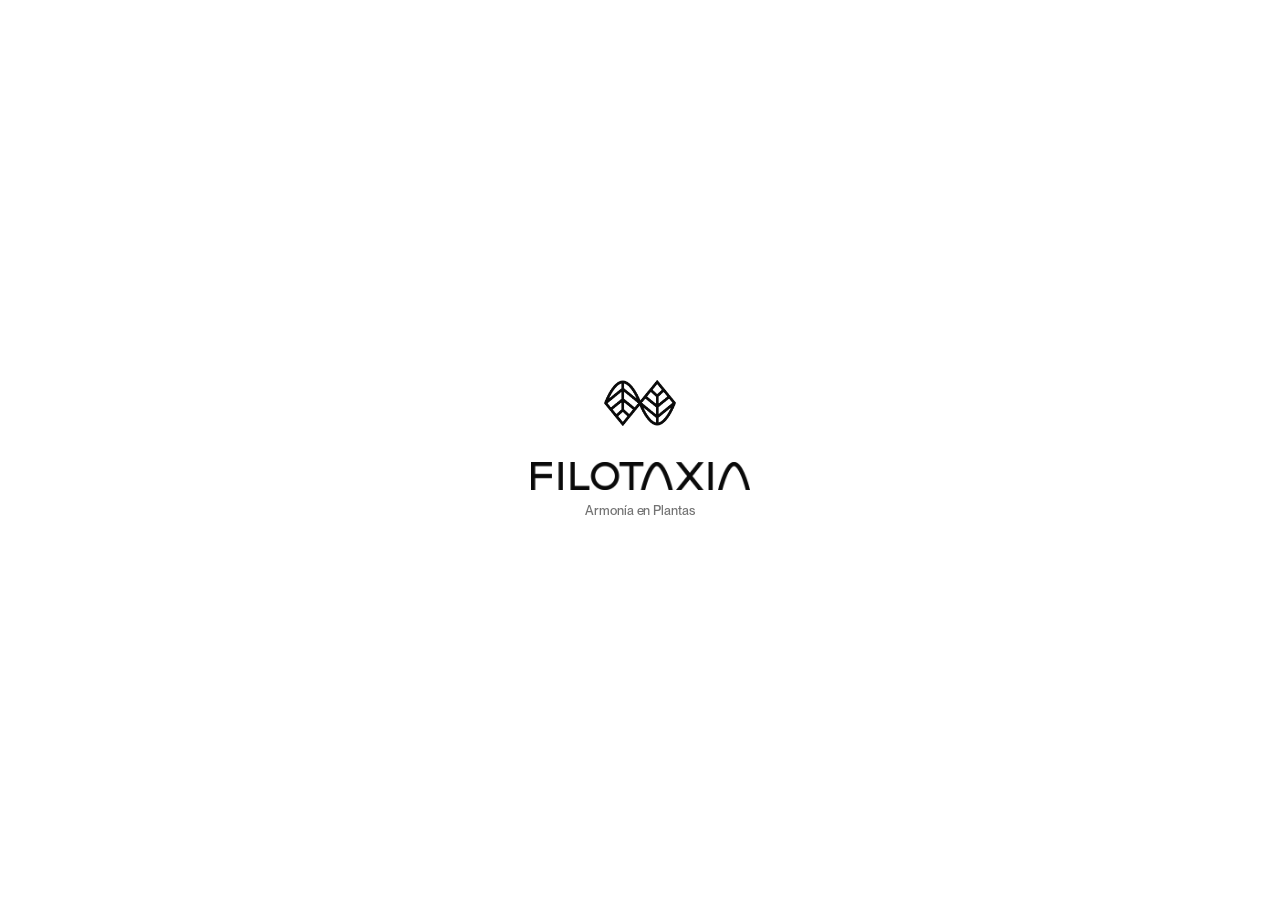
==== index.html @ 84ada1ea "Mi terrario sin terrario, Manifiesto más liviano y Escuchar sin barra - Mi terrario sin terrario: en" ====
<!DOCTYPE html>
<html lang="es" data-theme="light">

<head>
    <meta charset="UTF-8" />
    <title>Filotaxia</title>
    <!-- viewport-fit=cover: la app usa toda la pantalla y respeta las áreas seguras (notch, barra de inicio) -->
    <meta name="viewport" content="width=device-width, initial-scale=1.0, viewport-fit=cover" />
    <meta name="description" content="Escuchá el sonido de tu terrario." />
    <!-- Color de la barra del navegador, uno por esquema (utils/theme.js los pisa si se fuerza un tema) -->
    <meta name="theme-color" content="#ffffff" media="(prefers-color-scheme: light)" data-scheme="light" />
    <meta name="theme-color" content="#0a0a0a" media="(prefers-color-scheme: dark)" data-scheme="dark" />
    <!-- App instalable (PWA): ícono y nombre en la pantalla de inicio.
         Android usa los íconos del manifest; el iPhone no: usa apple-touch-icon
         (PNG de 180×180 sin transparencia). Vive en la raíz porque es donde iOS
         lo busca si no encuentra este link. -->
    <link rel="manifest" href="./manifest.webmanifest" />
    <link rel="icon" type="image/png" href="./src/assets/icons/favicon-48.png" />
    <link rel="apple-touch-icon" sizes="180x180" href="./apple-touch-icon.png" />
    <meta name="mobile-web-app-capable" content="yes" />
    <meta name="apple-mobile-web-app-title" content="Filotaxia" />
    <meta name="apple-mobile-web-app-status-bar-style" content="default" />
    <!-- Tipografía: PP Neue Montreal, local (src/styles/base/fonts.css); se precarga el corte de texto -->
    <link rel="preload" href="./src/assets/fonts/ppneuemontreal-medium.otf" as="font" type="font/otf" crossorigin>
    <link rel="stylesheet" href="./src/styles.css" />
</head>

<body>
    <a class="skip-link" href="#view">Saltar al contenido</a>

    <div class="app-shell" data-app-shell>
        <!-- LAYOUT: Header (solo en las vistas que lo piden: Terrarios, Cuidados, Bitácora, Ajustes).
             Ajustes a la derecha, como el avatar de Pulso (components/settings-link) -->
        <header class="app-header" data-header hidden>
            <div class="app-header__inner container">
                <div class="app-header__lead">
                    <a class="app-header__back" href="#/coleccion" data-header-back hidden aria-label="Volver">
                        <!-- Lucide: chevron-left -->
                        <svg viewBox="0 0 24 24" fill="none" stroke="currentColor" stroke-width="1.5"
                            stroke-linecap="round" stroke-linejoin="round" aria-hidden="true">
                            <path d="m15 18-6-6 6-6" />
                        </svg>
                    </a>
                    <div class="app-header__titles">
                        <h1 class="app-header__title" data-header-title tabindex="-1">Filotaxia</h1>
                        <p class="app-header__subtitle" data-header-subtitle></p>
                    </div>
                </div>
                <a class="settings-link" href="#/ajustes" data-header-settings aria-label="Ajustes">
                    <span class="settings-link__dot" aria-hidden="true"></span>
                </a>
            </div>
        </header>

        <!-- LAYOUT: View (el router monta acá cada pantalla) -->
        <main id="view" class="app-view" tabindex="-1"></main>

        <!-- LAYOUT: Bottom-Nav (estructura de Pulso): Mi terrario · Colección · Conectar ·
             Manifiesto · Guía; Conectar (el escáner) en el centro, en negro, como acción
             principal. Riel lateral en desktop. Ajustes está en el header. En todas
             las pantallas menos el splash y el Manifiesto del primer escaneo. -->
        <nav class="bottom-nav" aria-label="Secciones" data-nav hidden>
            <a class="bottom-nav__brand" href="#/mi-terrario">Filotaxia</a>
            <ul class="bottom-nav__list">
                <li>
                    <a class="bottom-nav__link" href="#/mi-terrario" data-route="mi-terrario">
                        <!-- Mi terrario (#/mi-terrario). Ícono: un terrario propio, con el
                             trazo de Lucide: la pecera redonda del TR01,
                             la línea del sustrato y un brote adentro. El viewBox recorta el margen
                             para que se vea del mismo tamaño que los otros íconos -->
                        <svg class="bottom-nav__icon bottom-nav__icon--terrario" viewBox="2.5 2.5 19 19" fill="none" stroke="currentColor"
                            stroke-linecap="round" stroke-linejoin="round" aria-hidden="true">
                            <path d="M8.5 4.5h7" />
                            <path d="M8.5 4.5C5.8 5.9 4 8.7 4 12a8 8 0 0 0 16 0c0-3.3-1.8-6.1-4.5-7.5" />
                            <path d="M5 15.5h14" />
                            <path d="M12 15.5v-4.5" />
                            <path d="M12 13c-1.8 0-3-1.2-3-3 1.8 0 3 1.2 3 3z" />
                            <path d="M12 12c1.8 0 3-1.2 3-3-1.8 0-3 1.2-3 3z" />
                        </svg>
                        <span class="bottom-nav__label">Mi terrario</span>
                    </a>
                </li>
                <li>
                    <a class="bottom-nav__link" href="#/coleccion" data-route="coleccion">
                        <!-- Lucide: layout-grid -->
                        <svg class="bottom-nav__icon" viewBox="0 0 24 24" fill="none" stroke="currentColor"
                            stroke-linecap="round" stroke-linejoin="round" aria-hidden="true">
                            <rect width="7" height="7" x="3" y="3" rx="1" />
                            <rect width="7" height="7" x="14" y="3" rx="1" />
                            <rect width="7" height="7" x="14" y="14" rx="1" />
                            <rect width="7" height="7" x="3" y="14" rx="1" />
                        </svg>
                        <span class="bottom-nav__label">Colección</span>
                    </a>
                </li>
                <li>
                    <!-- Conectar (abre el escáner del QR): la acción principal, en el centro y en negro.
                         Ícono: el isotipo de Filotaxia (las dos hojas), como máscara: toma el color del texto -->
                    <a class="bottom-nav__link bottom-nav__link--main" href="#/escanear" data-route="escanear">
                        <span class="bottom-nav__icon bottom-nav__logo" aria-hidden="true"></span>
                        <span class="bottom-nav__label">Conectar</span>
                    </a>
                </li>
                <li>
                    <a class="bottom-nav__link" href="#/manifiesto" data-route="manifiesto">
                        <!-- Lucide: book-open -->
                        <svg class="bottom-nav__icon" viewBox="0 0 24 24" fill="none" stroke="currentColor"
                            stroke-linecap="round" stroke-linejoin="round" aria-hidden="true">
                            <path d="M12 7v14" />
                            <path d="M3 18a1 1 0 0 1-1-1V4a1 1 0 0 1 1-1h5a4 4 0 0 1 4 4 4 4 0 0 1 4-4h5a1 1 0 0 1 1 1v13a1 1 0 0 1-1 1h-6a3 3 0 0 0-3 3 3 3 0 0 0-3-3z" />
                        </svg>
                        <span class="bottom-nav__label">Manifiesto</span>
                    </a>
                </li>
                <li>
                    <a class="bottom-nav__link" href="#/filotaxia" data-route="filotaxia">
                        <!-- Lucide: route (la Guía es "Tu recorrido": del primer paso al último) -->
                        <svg class="bottom-nav__icon" viewBox="0 0 24 24" fill="none" stroke="currentColor"
                            stroke-linecap="round" stroke-linejoin="round" aria-hidden="true">
                            <circle cx="6" cy="19" r="3" />
                            <path d="M9 19h8.5a3.5 3.5 0 0 0 0-7h-11a3.5 3.5 0 0 1 0-7H15" />
                            <circle cx="18" cy="5" r="3" />
                        </svg>
                        <span class="bottom-nav__label">Guía</span>
                    </a>
                </li>
            </ul>
        </nav>
    </div>

    <!-- Avisos breves (components/toast) -->
    <div class="toast-region" data-toast-region aria-live="polite"></div>

    <script type="module" src="./src/main.js"></script>
</body>

</html>
---- src/styles.css ----
/* ============================================
   STYLES
   ============================================ */
/* tokens */
@import url('./styles/tokens/tokens-colors.css');
@import url('./styles/tokens/tokens-typography.css');
@import url('./styles/tokens/tokens-spacing.css');
@import url('./styles/tokens/tokens-radius.css');
@import url('./styles/tokens/tokens-effects.css');
@import url('./styles/tokens/tokens-sizes.css');

/* semantic */
@import url('./styles/semantic/semantic-colors.css');

/* base */
@import url('./styles/base/fonts.css');
@import url('./styles/base/reset.css');
@import url('./styles/base/base.css');
@import url('./styles/base/layout.css');
@import url('./styles/base/typography.css');

/* ============================================
   LAYOUT
   ============================================ */
@import url('./layout/app-shell/app-shell.css');
@import url('./layout/header/header.css');
@import url('./layout/bottom-nav/bottom-nav.css');

/* ============================================
   ANIMATIONS
   ============================================ */
@import url('./animation/reveal.css');

/* ============================================
   COMPONENTS
   ============================================ */
@import url('./components/button/button.css');
@import url('./components/field/field.css');
@import url('./components/terrarium-art/terrarium-art.css');
@import url('./components/list-row/list-row.css');
@import url('./components/switch/switch.css');
@import url('./components/segmented/segmented.css');
@import url('./components/chip/chip.css');
@import url('./components/sheet/sheet.css');
@import url('./components/toast/toast.css');
@import url('./components/leaf-waves/leaf-waves.css');
@import url('./components/settings-link/settings-link.css');
@import url('./components/block/block.css');
@import url('./components/plants-block/plants-block.css');
@import url('./components/connect-loop/connect-loop.css');

/* ============================================
   VIEWS
   ============================================ */
@import url('./views/inicio/inicio.css');
@import url('./views/mi-terrario/mi-terrario.css');
@import url('./views/escanear/escanear.css');
@import url('./views/terrario/terrario.css');
@import url('./views/coleccion/coleccion.css');
@import url('./views/escuchar/escuchar.css');
@import url('./views/bitacora/bitacora.css');
@import url('./views/ajustes/ajustes.css');
@import url('./views/manifiesto/manifiesto.css');
@import url('./views/cuidados/cuidados.css');
@import url('./views/filotaxia/filotaxia.css');
@import url('./views/admin/admin.css');
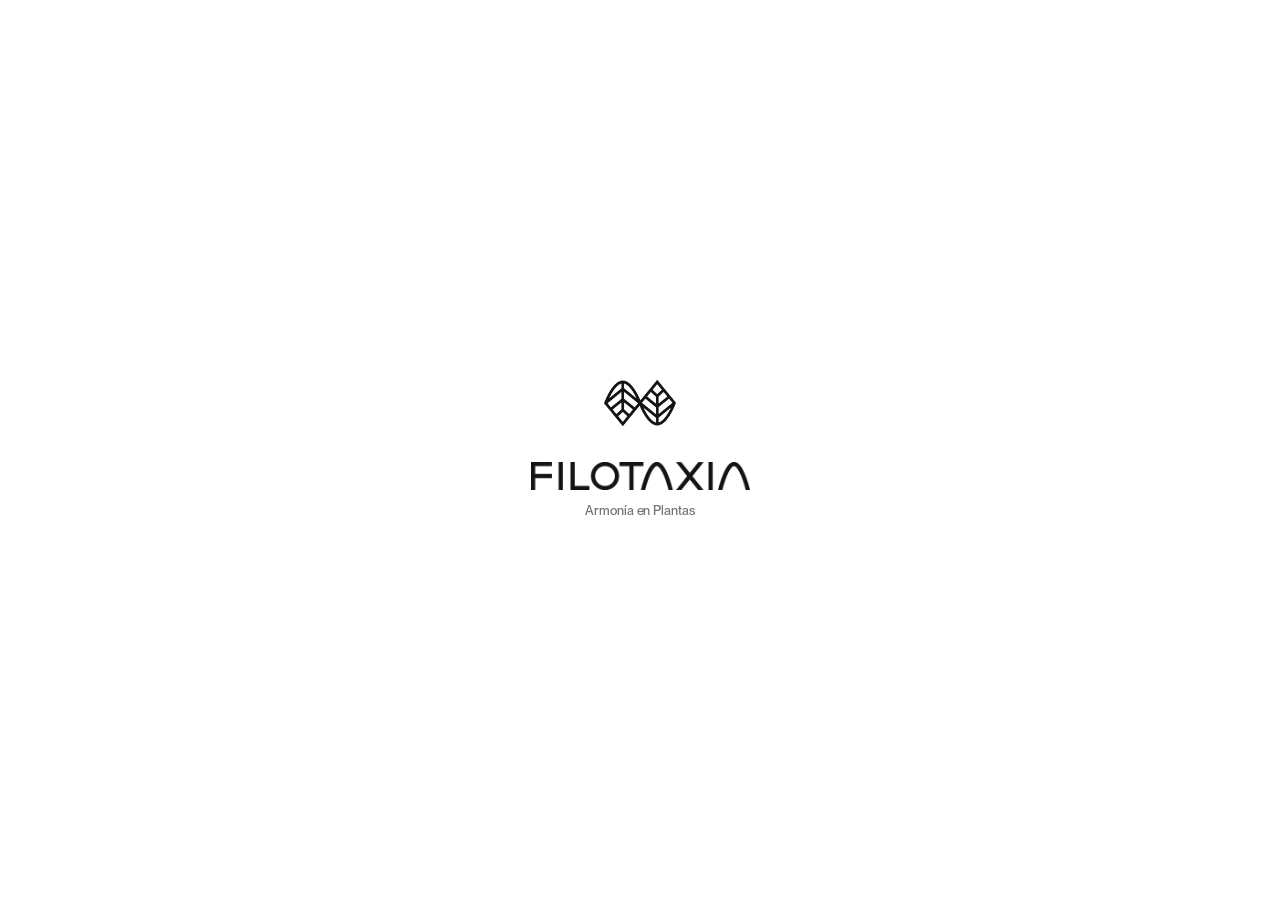
==== commit bbfd491d: "Guía con el proceso y la animación de conectar; negro #141413 y botones #000 - Guía: "1 proceso / 3 " ====
--- a/index.html
+++ b/index.html
@@ -9,7 +9,7 @@
     <meta name="description" content="Escuchá el sonido de tu terrario." />
     <!-- Color de la barra del navegador, uno por esquema (utils/theme.js los pisa si se fuerza un tema) -->
     <meta name="theme-color" content="#ffffff" media="(prefers-color-scheme: light)" data-scheme="light" />
-    <meta name="theme-color" content="#0a0a0a" media="(prefers-color-scheme: dark)" data-scheme="dark" />
+    <meta name="theme-color" content="#141413" media="(prefers-color-scheme: dark)" data-scheme="dark" />
     <!-- App instalable (PWA): ícono y nombre en la pantalla de inicio.
          Android usa los íconos del manifest; el iPhone no: usa apple-touch-icon
          (PNG de 180×180 sin transparencia). Vive en la raíz porque es donde iOS
--- a/src/styles.css
+++ b/src/styles.css
@@ -48,6 +48,7 @@
 @import url('./components/block/block.css');
 @import url('./components/plants-block/plants-block.css');
 @import url('./components/connect-loop/connect-loop.css');
+@import url('./components/share-sheet/share-sheet.css');
 
 /* ============================================
    VIEWS
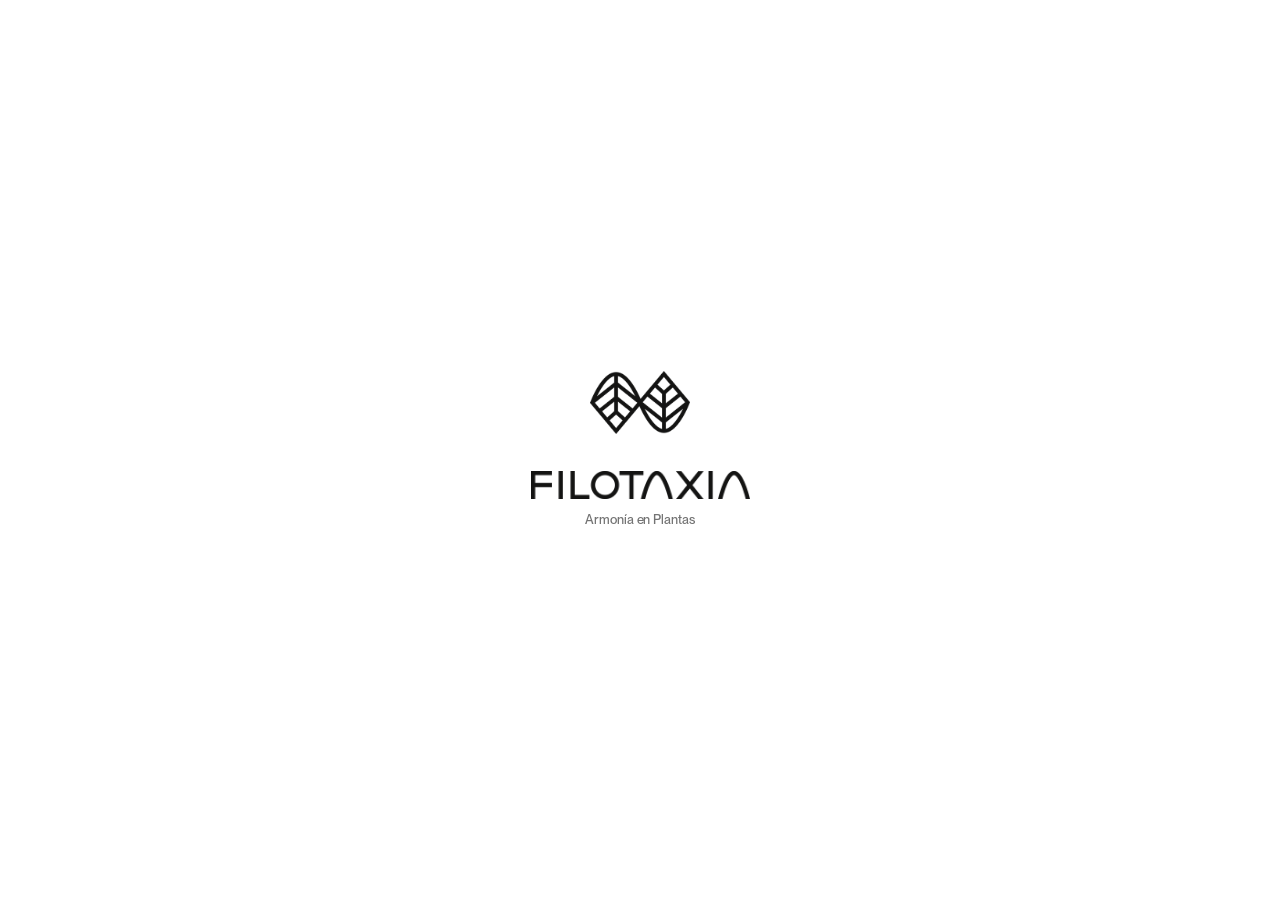
==== commit 29c05b8c: "Rediseña chips, splash, Manifiesto y la barra: Conectar → Filotaxia - Chips/badges: texto plano entr" ====
--- a/index.html
+++ b/index.html
@@ -55,10 +55,13 @@
         <!-- LAYOUT: View (el router monta acá cada pantalla) -->
         <main id="view" class="app-view" tabindex="-1"></main>
 
-        <!-- LAYOUT: Bottom-Nav (estructura de Pulso): Mi terrario · Colección · Conectar ·
-             Manifiesto · Guía; Conectar (el escáner) en el centro, en negro, como acción
-             principal. Riel lateral en desktop. Ajustes está en el header. En todas
-             las pantallas menos el splash y el Manifiesto del primer escaneo. -->
+        <!-- LAYOUT: Bottom-Nav (estructura de Pulso): Mi terrario · Colección · Filotaxia ·
+             Manifiesto · Guía; Filotaxia (el catálogo de formas y ondas, la génesis del
+             proyecto: views/formas-ondas) en el centro, en negro, con el isotipo de la
+             marca — antes era "Conectar" (el escáner); ahora se llega a él desde el botón
+             "Conectar" de Mi terrario o el QR chico del bloque Pieza, no desde la barra.
+             Riel lateral en desktop. Ajustes está en el header. En todas las pantallas
+             menos el splash y el Manifiesto del primer escaneo. -->
         <nav class="bottom-nav" aria-label="Secciones" data-nav hidden>
             <a class="bottom-nav__brand" href="#/mi-terrario">Filotaxia</a>
             <ul class="bottom-nav__list">
@@ -94,11 +97,12 @@
                     </a>
                 </li>
                 <li>
-                    <!-- Conectar (abre el escáner del QR): la acción principal, en el centro y en negro.
-                         Ícono: el isotipo de Filotaxia (las dos hojas), como máscara: toma el color del texto -->
-                    <a class="bottom-nav__link bottom-nav__link--main" href="#/escanear" data-route="escanear">
+                    <!-- Filotaxia (el catálogo de formas y ondas): la acción principal, en el
+                         centro y en negro. Ícono: el isotipo de Filotaxia (las dos hojas),
+                         como máscara: toma el color del texto -->
+                    <a class="bottom-nav__link bottom-nav__link--main" href="#/formas-ondas" data-route="formas-ondas">
                         <span class="bottom-nav__icon bottom-nav__logo" aria-hidden="true"></span>
-                        <span class="bottom-nav__label">Conectar</span>
+                        <span class="bottom-nav__label">Filotaxia</span>
                     </a>
                 </li>
                 <li>
--- a/src/styles.css
+++ b/src/styles.css
@@ -48,7 +48,9 @@
 @import url('./components/block/block.css');
 @import url('./components/plants-block/plants-block.css');
 @import url('./components/connect-loop/connect-loop.css');
+@import url('./components/production-loop/production-loop.css');
 @import url('./components/share-sheet/share-sheet.css');
+@import url('./components/particles/particles.css');
 
 /* ============================================
    VIEWS
@@ -64,4 +66,5 @@
 @import url('./views/manifiesto/manifiesto.css');
 @import url('./views/cuidados/cuidados.css');
 @import url('./views/filotaxia/filotaxia.css');
+@import url('./views/formas-ondas/formas-ondas.css');
 @import url('./views/admin/admin.css');
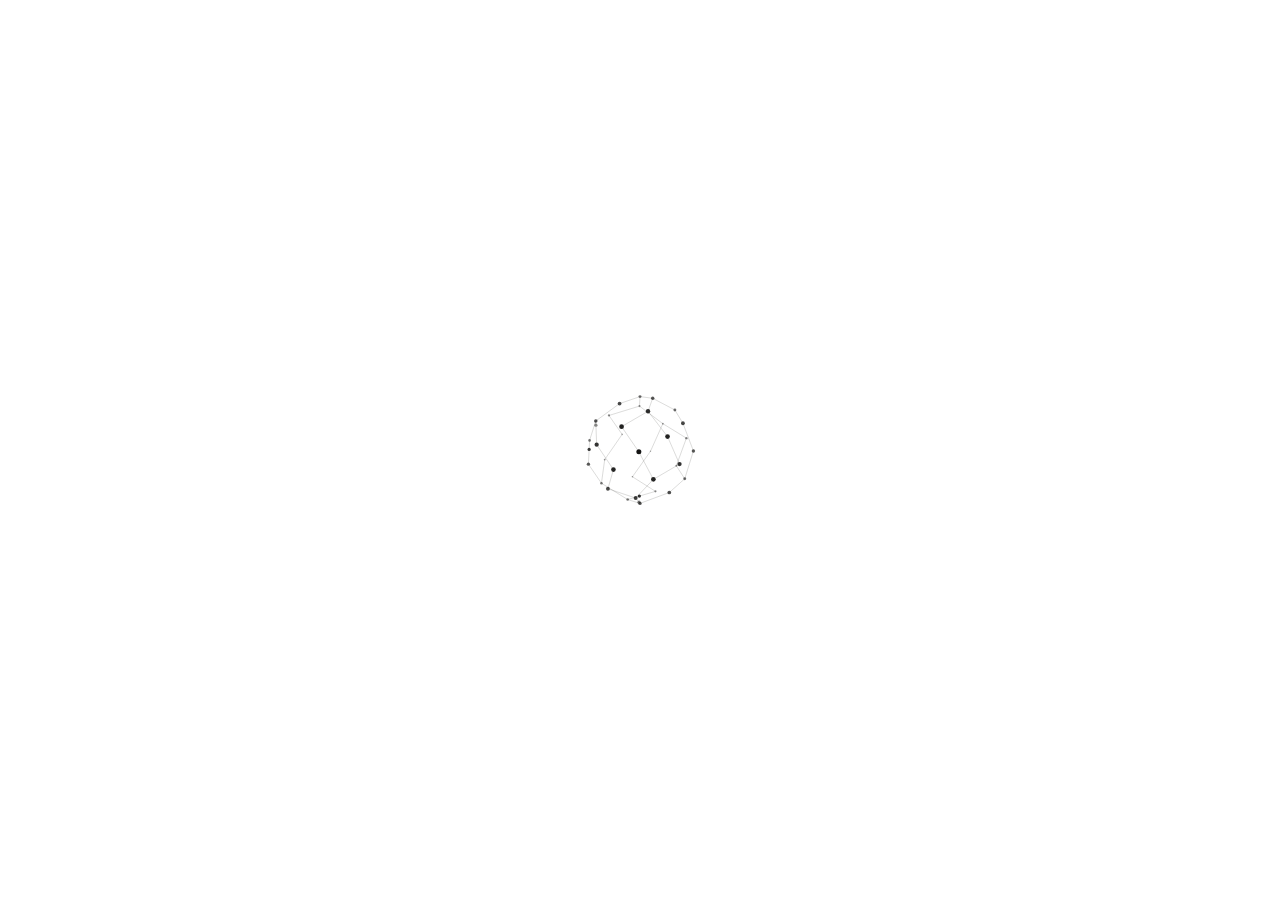
==== commit 0abf8fc5: "Agregar el loader de arranque (layout/boot) Tapa la pantalla en blanco mientras carga el catálogo (p" ====
--- a/index.html
+++ b/index.html
@@ -28,6 +28,20 @@
 <body>
     <a class="skip-link" href="#view">Saltar al contenido</a>
 
+    <!-- Loader de arranque (layout/boot): tapa la pantalla en blanco mientras
+         carga el catálogo (store/catalog.js, puede pedirle a Supabase) y
+         arranca el router. Una esfera de puntos conectados por líneas finas,
+         girando despacio (boot.js arma la red y la anima; main.js avisa
+         cuando ya se puede navegar, con "filotaxia:ready", y recién ahí se
+         saca, con un fade). -->
+    <div class="boot" data-boot role="status" aria-label="Cargando Filotaxia">
+        <svg class="boot__orb" data-boot-orb viewBox="0 0 240 240" aria-hidden="true"></svg>
+    </div>
+    <script type="module">
+        import { bindBoot } from "./src/layout/boot/boot.js";
+        bindBoot(document);
+    </script>
+
     <div class="app-shell" data-app-shell>
         <!-- LAYOUT: Header (solo en las vistas que lo piden: Terrarios, Cuidados, Bitácora, Ajustes).
              Ajustes a la derecha, como el avatar de Pulso (components/settings-link) -->
@@ -56,17 +70,25 @@
         <main id="view" class="app-view" tabindex="-1"></main>
 
         <!-- LAYOUT: Bottom-Nav (estructura de Pulso): Mi terrario · Colección · Filotaxia ·
-             Manifiesto · Guía; Filotaxia (el catálogo de formas y ondas, la génesis del
-             proyecto: views/formas-ondas) en el centro, en negro, con el isotipo de la
-             marca — antes era "Conectar" (el escáner); ahora se llega a él desde el botón
-             "Conectar" de Mi terrario o el QR chico del bloque Pieza, no desde la barra.
+             Manifiesto · Guía, y al final el reproductor (no navega). Probando un estilo
+             nuevo: la barra es siempre inversa al tema (negra en claro, blanca en oscuro
+             — --color-inverse-bg/-text, no sigue el tema como antes) y solo íconos, sin
+             label visible (aria-label en el link); la sección activa es un círculo del
+             color de la página (el inverso del inverso), no un fondo suave. Conectar (el
+             escáner, #/escanear) ya no está acá: se llega desde Mi terrario o el QR
+             chico del bloque Pieza. Filotaxia (el catálogo de formas y ondas:
+             views/formas-ondas) lleva un rombo, no ya el isotipo de la marca; también
+             se llega por la card "Plantas."
+             (components/plants-block). El reproductor (data-nav-player, conectado en
+             layout/player-dock) no es un link: muestra u oculta la franja/barra del
+             reproductor, que arranca invisible (ya no flota siempre arriba de la barra).
              Riel lateral en desktop. Ajustes está en el header. En todas las pantallas
              menos el splash y el Manifiesto del primer escaneo. -->
         <nav class="bottom-nav" aria-label="Secciones" data-nav hidden>
             <a class="bottom-nav__brand" href="#/mi-terrario">Filotaxia</a>
             <ul class="bottom-nav__list">
                 <li>
-                    <a class="bottom-nav__link" href="#/mi-terrario" data-route="mi-terrario">
+                    <a class="bottom-nav__link" href="#/mi-terrario" data-route="mi-terrario" aria-label="Mi terrario">
                         <!-- Mi terrario (#/mi-terrario). Ícono: un terrario propio, con el
                              trazo de Lucide: la pecera redonda del TR01,
                              la línea del sustrato y un brote adentro. El viewBox recorta el margen
@@ -80,11 +102,10 @@
                             <path d="M12 13c-1.8 0-3-1.2-3-3 1.8 0 3 1.2 3 3z" />
                             <path d="M12 12c1.8 0 3-1.2 3-3-1.8 0-3 1.2-3 3z" />
                         </svg>
-                        <span class="bottom-nav__label">Mi terrario</span>
                     </a>
                 </li>
                 <li>
-                    <a class="bottom-nav__link" href="#/coleccion" data-route="coleccion">
+                    <a class="bottom-nav__link" href="#/coleccion" data-route="coleccion" aria-label="Colección">
                         <!-- Lucide: layout-grid -->
                         <svg class="bottom-nav__icon" viewBox="0 0 24 24" fill="none" stroke="currentColor"
                             stroke-linecap="round" stroke-linejoin="round" aria-hidden="true">
@@ -93,31 +114,30 @@
                             <rect width="7" height="7" x="14" y="14" rx="1" />
                             <rect width="7" height="7" x="3" y="14" rx="1" />
                         </svg>
-                        <span class="bottom-nav__label">Colección</span>
                     </a>
                 </li>
                 <li>
-                    <!-- Filotaxia (el catálogo de formas y ondas): la acción principal, en el
-                         centro y en negro. Ícono: el isotipo de Filotaxia (las dos hojas),
-                         como máscara: toma el color del texto -->
-                    <a class="bottom-nav__link bottom-nav__link--main" href="#/formas-ondas" data-route="formas-ondas">
-                        <span class="bottom-nav__icon bottom-nav__logo" aria-hidden="true"></span>
-                        <span class="bottom-nav__label">Filotaxia</span>
+                    <a class="bottom-nav__link" href="#/formas-ondas" data-route="formas-ondas" aria-label="Filotaxia">
+                        <!-- Lucide: leaf (la forma de la hoja define la onda) -->
+                        <svg class="bottom-nav__icon" viewBox="0 0 24 24" fill="none" stroke="currentColor"
+                            stroke-linecap="round" stroke-linejoin="round" aria-hidden="true">
+                            <path d="M11 20A7 7 0 0 1 9.8 6.1C15.5 5 17 4.48 19 2c1 2 2 4.18 2 8 0 5.5-4.78 10-11 10Z" />
+                            <path d="M2 21c0-3 1.85-5.36 5.08-6C9.5 14.52 12 13 13 12" />
+                        </svg>
                     </a>
                 </li>
                 <li>
-                    <a class="bottom-nav__link" href="#/manifiesto" data-route="manifiesto">
+                    <a class="bottom-nav__link" href="#/manifiesto" data-route="manifiesto" aria-label="Manifiesto">
                         <!-- Lucide: book-open -->
                         <svg class="bottom-nav__icon" viewBox="0 0 24 24" fill="none" stroke="currentColor"
                             stroke-linecap="round" stroke-linejoin="round" aria-hidden="true">
                             <path d="M12 7v14" />
                             <path d="M3 18a1 1 0 0 1-1-1V4a1 1 0 0 1 1-1h5a4 4 0 0 1 4 4 4 4 0 0 1 4-4h5a1 1 0 0 1 1 1v13a1 1 0 0 1-1 1h-6a3 3 0 0 0-3 3 3 3 0 0 0-3-3z" />
                         </svg>
-                        <span class="bottom-nav__label">Manifiesto</span>
                     </a>
                 </li>
                 <li>
-                    <a class="bottom-nav__link" href="#/filotaxia" data-route="filotaxia">
+                    <a class="bottom-nav__link" href="#/filotaxia" data-route="filotaxia" aria-label="Guía">
                         <!-- Lucide: route (la Guía es "Tu recorrido": del primer paso al último) -->
                         <svg class="bottom-nav__icon" viewBox="0 0 24 24" fill="none" stroke="currentColor"
                             stroke-linecap="round" stroke-linejoin="round" aria-hidden="true">
@@ -125,8 +145,35 @@
                             <path d="M9 19h8.5a3.5 3.5 0 0 0 0-7h-11a3.5 3.5 0 0 1 0-7H15" />
                             <circle cx="18" cy="5" r="3" />
                         </svg>
-                        <span class="bottom-nav__label">Guía</span>
                     </a>
+                </li>
+                <li class="bottom-nav__sep" aria-hidden="true"><span class="bottom-nav__sep-line"></span></li>
+                <li>
+                    <!-- El reproductor (layout/player-dock): no navega, muestra u
+                         oculta la barra del reproductor (components/now-playing), que
+                         arranca invisible. Ícono Lucide: audio-lines (no "play": no
+                         pausa/reproduce, solo abre y cierra) -->
+                    <button class="bottom-nav__link" type="button" data-nav-player aria-label="Reproductor">
+                        <svg class="bottom-nav__icon" viewBox="0 0 24 24" fill="none" stroke="currentColor"
+                            stroke-linecap="round" stroke-linejoin="round" aria-hidden="true">
+                            <path d="M2 10v3" />
+                            <path d="M6 6v11" />
+                            <path d="M10 3v18" />
+                            <path d="M14 8v7" />
+                            <path d="M18 5v13" />
+                            <path d="M22 10v3" />
+                        </svg>
+                    </button>
+                </li>
+                <!-- La píldora (layout/player-dock): oculta (ancho 0) hasta que se
+                     toca el ícono de arriba; ahí la barra se extiende y aparece la
+                     foto del terrario que suena con el play/pause encima, como un
+                     ícono más. Tocar la foto (afuera del play) lleva a la Pieza. -->
+                <li class="bottom-nav__pill" data-nav-pill>
+                    <a class="bottom-nav__pill-tap" data-pill-tap aria-label="Ver la pieza">
+                        <span class="bottom-nav__pill-art" data-pill-art aria-hidden="true"></span>
+                    </a>
+                    <button class="bottom-nav__pill-play" type="button" data-pill-play aria-label="Reproducir" aria-pressed="false"></button>
                 </li>
             </ul>
         </nav>
--- a/src/styles.css
+++ b/src/styles.css
@@ -22,9 +22,11 @@
 /* ============================================
    LAYOUT
    ============================================ */
+@import url('./layout/boot/boot.css');
 @import url('./layout/app-shell/app-shell.css');
 @import url('./layout/header/header.css');
 @import url('./layout/bottom-nav/bottom-nav.css');
+@import url('./layout/player-dock/player-dock.css');
 
 /* ============================================
    ANIMATIONS
@@ -51,6 +53,8 @@
 @import url('./components/production-loop/production-loop.css');
 @import url('./components/share-sheet/share-sheet.css');
 @import url('./components/particles/particles.css');
+@import url('./components/loader/loader.css');
+@import url('./components/now-playing/now-playing.css');
 
 /* ============================================
    VIEWS
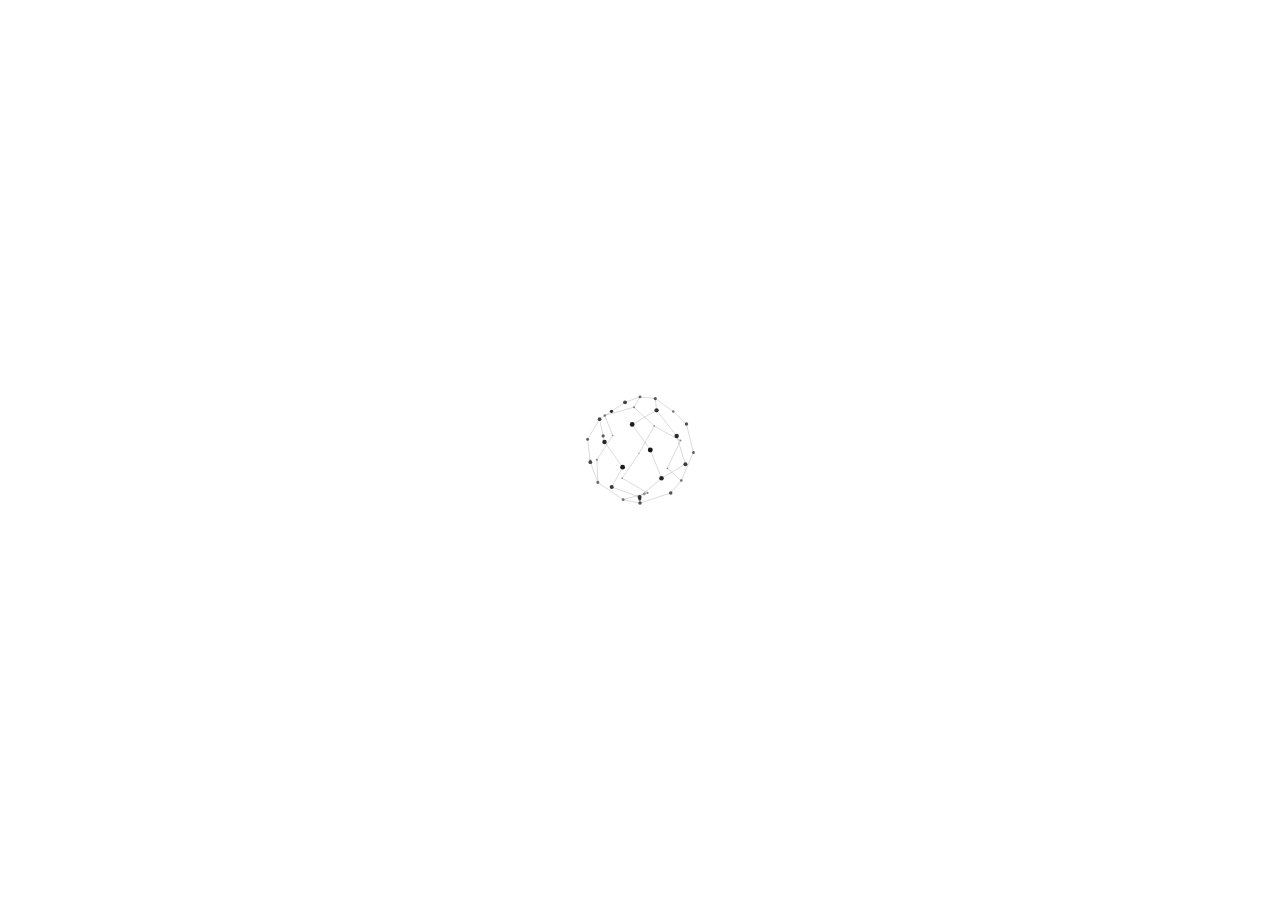
==== commit cc1e5d6d: "Terrario y Conectar: nombres e íconos; Manifiesto con pantalla de conectar - "Mi terrario" pasa a ll" ====
--- a/index.html
+++ b/index.html
@@ -88,7 +88,7 @@
             <a class="bottom-nav__brand" href="#/mi-terrario">Filotaxia</a>
             <ul class="bottom-nav__list">
                 <li>
-                    <a class="bottom-nav__link" href="#/mi-terrario" data-route="mi-terrario" aria-label="Mi terrario">
+                    <a class="bottom-nav__link" href="#/mi-terrario" data-route="mi-terrario" aria-label="Terrario">
                         <!-- Mi terrario (#/mi-terrario). Ícono: un terrario propio, con el
                              trazo de Lucide: la pecera redonda del TR01,
                              la línea del sustrato y un brote adentro. El viewBox recorta el margen
@@ -117,7 +117,7 @@
                     </a>
                 </li>
                 <li>
-                    <a class="bottom-nav__link" href="#/formas-ondas" data-route="formas-ondas" aria-label="Filotaxia">
+                    <a class="bottom-nav__link" href="#/formas-ondas" data-route="formas-ondas" aria-label="Formas">
                         <!-- Lucide: leaf (la forma de la hoja define la onda) -->
                         <svg class="bottom-nav__icon" viewBox="0 0 24 24" fill="none" stroke="currentColor"
                             stroke-linecap="round" stroke-linejoin="round" aria-hidden="true">
@@ -137,13 +137,22 @@
                     </a>
                 </li>
                 <li>
-                    <a class="bottom-nav__link" href="#/filotaxia" data-route="filotaxia" aria-label="Guía">
-                        <!-- Lucide: route (la Guía es "Tu recorrido": del primer paso al último) -->
+                    <a class="bottom-nav__link" href="#/filotaxia" data-route="filotaxia" aria-label="Conectar">
+                        <!-- Lucide: qr-code -->
                         <svg class="bottom-nav__icon" viewBox="0 0 24 24" fill="none" stroke="currentColor"
                             stroke-linecap="round" stroke-linejoin="round" aria-hidden="true">
-                            <circle cx="6" cy="19" r="3" />
-                            <path d="M9 19h8.5a3.5 3.5 0 0 0 0-7h-11a3.5 3.5 0 0 1 0-7H15" />
-                            <circle cx="18" cy="5" r="3" />
+                            <rect width="5" height="5" x="3" y="3" rx="1" />
+                            <rect width="5" height="5" x="16" y="3" rx="1" />
+                            <rect width="5" height="5" x="3" y="16" rx="1" />
+                            <path d="M21 16h-3a2 2 0 0 0-2 2v3" />
+                            <path d="M21 21v.01" />
+                            <path d="M12 7v3a2 2 0 0 1-2 2H7" />
+                            <path d="M3 12h.01" />
+                            <path d="M12 3h.01" />
+                            <path d="M12 16v.01" />
+                            <path d="M16 12h1" />
+                            <path d="M21 12v.01" />
+                            <path d="M12 21v-1" />
                         </svg>
                     </a>
                 </li>
